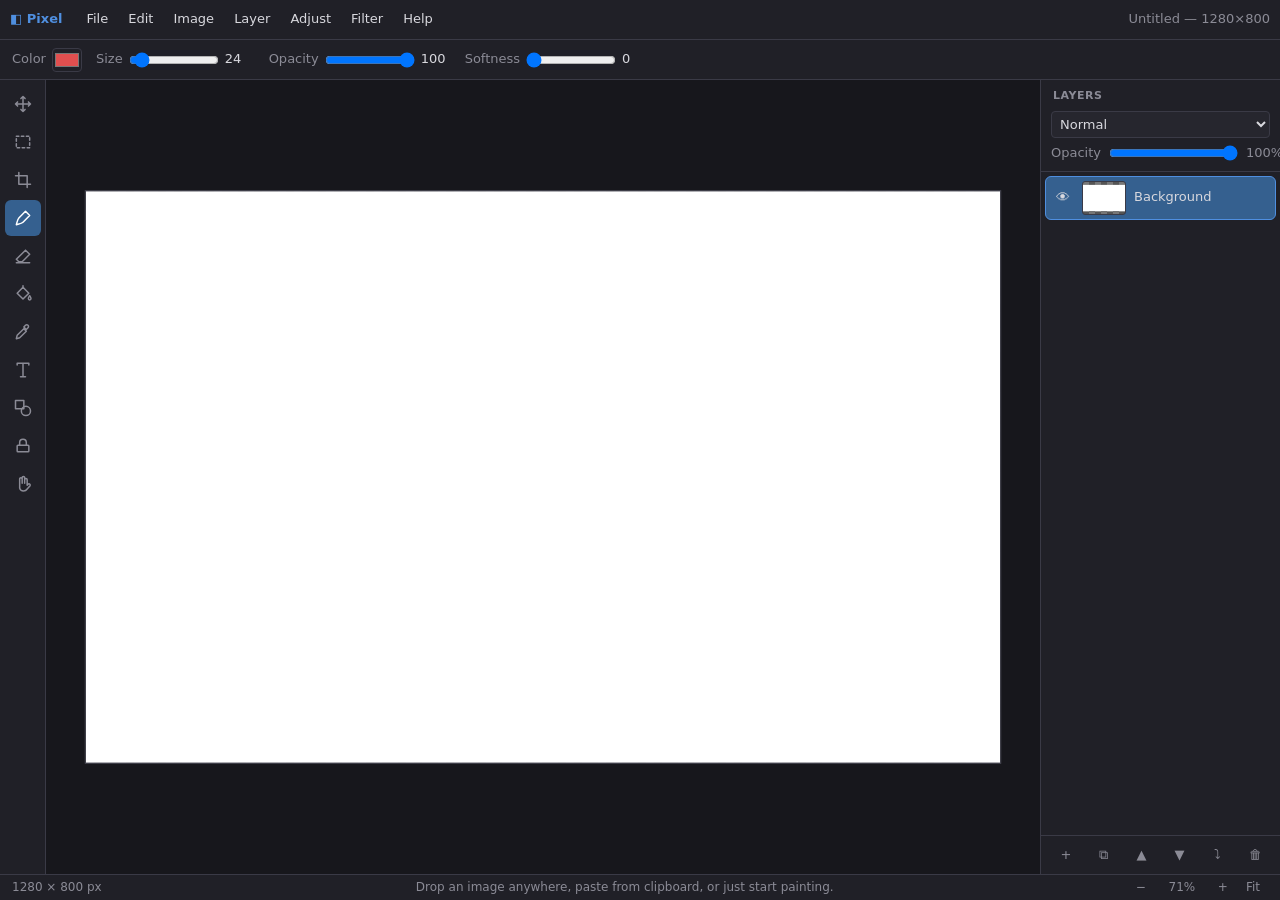
==== index.html @ 36263d48 "a" ====
<!DOCTYPE html>
<html lang="en">
<head>
<meta charset="UTF-8">
<meta name="viewport" content="width=device-width, initial-scale=1.0">
<title>Pixel — Browser Image Editor</title>
<link rel="icon" href="data:image/svg+xml,<svg xmlns='http://www.w3.org/2000/svg' viewBox='0 0 100 100'><text y='.9em' font-size='90'>🎨</text></svg>">
<link rel="stylesheet" href="css/style.css">
</head>
<body>

<header id="menubar">
  <div id="logo">◧ Pixel</div>
  <nav id="menus"></nav>
  <div id="doc-title">Untitled</div>
</header>

<div id="tool-options"></div>

<main id="workspace">
  <aside id="toolbar"></aside>
  <section id="canvas-wrap">
    <canvas id="view"></canvas>
  </section>
  <aside id="sidebar">
    <div class="panel-title">Layers</div>
    <div id="layer-controls">
      <select id="blend-mode" title="Blend mode">
        <option value="source-over">Normal</option>
        <option value="multiply">Multiply</option>
        <option value="screen">Screen</option>
        <option value="overlay">Overlay</option>
        <option value="darken">Darken</option>
        <option value="lighten">Lighten</option>
        <option value="color-dodge">Color Dodge</option>
        <option value="color-burn">Color Burn</option>
        <option value="hard-light">Hard Light</option>
        <option value="soft-light">Soft Light</option>
        <option value="difference">Difference</option>
        <option value="exclusion">Exclusion</option>
        <option value="hue">Hue</option>
        <option value="saturation">Saturation</option>
        <option value="color">Color</option>
        <option value="luminosity">Luminosity</option>
      </select>
      <div class="opacity-row">
        <span>Opacity</span>
        <input id="layer-opacity" type="range" min="0" max="100" value="100">
        <span id="layer-opacity-val">100%</span>
      </div>
    </div>
    <div id="layers"></div>
    <div id="layer-buttons">
      <button id="lb-add" title="New layer">+</button>
      <button id="lb-dup" title="Duplicate layer">⧉</button>
      <button id="lb-up" title="Move layer up">▲</button>
      <button id="lb-down" title="Move layer down">▼</button>
      <button id="lb-merge" title="Merge down">⤵</button>
      <button id="lb-del" title="Delete layer">🗑</button>
    </div>
  </aside>
</main>

<footer id="statusbar">
  <span id="status-doc"></span>
  <span id="status-pos"></span>
  <span id="status-hint"></span>
  <span id="zoom-controls">
    <button id="zoom-out" title="Zoom out">−</button>
    <button id="zoom-level" title="Reset to 100%">100%</button>
    <button id="zoom-in" title="Zoom in">+</button>
    <button id="zoom-fit" title="Fit to screen">Fit</button>
  </span>
</footer>

<input type="file" id="file-input" accept="image/*" multiple hidden>

<!-- New document -->
<dialog id="dlg-new">
  <h3>New Image</h3>
  <div class="dlg-body">
    <label>Width <input type="number" id="new-width" value="1280" min="1" max="8000"> px</label>
    <label>Height <input type="number" id="new-height" value="800" min="1" max="8000"> px</label>
    <label>Background
      <select id="new-bg">
        <option value="#ffffff">White</option>
        <option value="transparent">Transparent</option>
        <option value="#000000">Black</option>
      </select>
    </label>
  </div>
  <menu>
    <button type="button" id="new-open-image">Open image…</button>
    <span class="spacer"></span>
    <button type="button" class="dlg-cancel">Cancel</button>
    <button type="button" id="new-ok" class="primary">Create</button>
  </menu>
</dialog>

<!-- Image size -->
<dialog id="dlg-resize">
  <h3>Image Size</h3>
  <div class="dlg-body">
    <label>Width <input type="number" id="rs-width" min="1" max="8000"> px</label>
    <label>Height <input type="number" id="rs-height" min="1" max="8000"> px</label>
    <label class="check"><input type="checkbox" id="rs-aspect" checked> Keep aspect ratio</label>
  </div>
  <menu>
    <button type="button" class="dlg-cancel">Cancel</button>
    <button type="button" id="rs-ok" class="primary">Resize</button>
  </menu>
</dialog>

<!-- Canvas size -->
<dialog id="dlg-canvas">
  <h3>Canvas Size</h3>
  <div class="dlg-body">
    <label>Width <input type="number" id="cs-width" min="1" max="8000"> px</label>
    <label>Height <input type="number" id="cs-height" min="1" max="8000"> px</label>
    <p class="note">Content stays centered.</p>
  </div>
  <menu>
    <button type="button" class="dlg-cancel">Cancel</button>
    <button type="button" id="cs-ok" class="primary">Apply</button>
  </menu>
</dialog>

<!-- Text -->
<dialog id="dlg-text">
  <h3>Add Text</h3>
  <div class="dlg-body">
    <textarea id="text-input" rows="3" placeholder="Your text…"></textarea>
    <div class="row">
      <label>Font
        <select id="text-font">
          <option>Arial</option>
          <option>Verdana</option>
          <option>Georgia</option>
          <option>Times New Roman</option>
          <option>Courier New</option>
          <option>Impact</option>
          <option>Comic Sans MS</option>
        </select>
      </label>
      <label>Size <input type="number" id="text-size" value="48" min="6" max="500"></label>
    </div>
    <div class="row">
      <label>Color <input type="color" id="text-color" value="#ffffff"></label>
      <label class="check"><input type="checkbox" id="text-bold"> Bold</label>
      <label class="check"><input type="checkbox" id="text-italic"> Italic</label>
    </div>
  </div>
  <menu>
    <button type="button" class="dlg-cancel">Cancel</button>
    <button type="button" id="text-ok" class="primary">Add</button>
  </menu>
</dialog>

<!-- Export -->
<dialog id="dlg-export">
  <h3>Export Image</h3>
  <div class="dlg-body">
    <label>Filename <input type="text" id="export-name" value="image"></label>
    <label>Format
      <select id="export-format">
        <option value="image/png">PNG</option>
        <option value="image/jpeg">JPEG</option>
        <option value="image/webp">WebP</option>
      </select>
    </label>
    <label id="export-quality-row">Quality
      <input type="range" id="export-quality" min="1" max="100" value="90">
      <span id="export-quality-val">90</span>
    </label>
  </div>
  <menu>
    <button type="button" class="dlg-cancel">Cancel</button>
    <button type="button" id="export-ok" class="primary">Download</button>
  </menu>
</dialog>

<!-- Save project -->
<dialog id="dlg-save">
  <h3>Save Project</h3>
  <div class="dlg-body">
    <label>Project name <input type="text" id="save-name" value="My project"></label>
    <p class="note">Saved locally in your browser (IndexedDB). Nothing leaves your machine.</p>
  </div>
  <menu>
    <button type="button" class="dlg-cancel">Cancel</button>
    <button type="button" id="save-ok" class="primary">Save</button>
  </menu>
</dialog>

<!-- Projects -->
<dialog id="dlg-projects">
  <h3>Projects</h3>
  <div class="dlg-body">
    <div id="projects-list"></div>
  </div>
  <menu>
    <button type="button" class="dlg-cancel">Close</button>
  </menu>
</dialog>

<!-- Parametric filter -->
<dialog id="dlg-filter">
  <h3 id="filter-title"></h3>
  <div class="dlg-body" id="filter-params"></div>
  <menu>
    <button type="button" id="filter-cancel">Cancel</button>
    <button type="button" id="filter-ok" class="primary">Apply</button>
  </menu>
</dialog>

<!-- About -->
<dialog id="dlg-about">
  <h3>Pixel — shortcuts</h3>
  <div class="dlg-body">
    <table id="shortcuts">
      <tr><td>V / M / C</td><td>Move / Select / Crop</td></tr>
      <tr><td>B / E / G</td><td>Brush / Eraser / Fill</td></tr>
      <tr><td>I / T / U / S / H</td><td>Eyedropper / Text / Shape / Clone / Hand</td></tr>
      <tr><td>[ ]</td><td>Brush size</td></tr>
      <tr><td>Ctrl+Z / Ctrl+Shift+Z</td><td>Undo / Redo</td></tr>
      <tr><td>Ctrl+A / Ctrl+D / Del</td><td>Select all / Deselect / Delete selection</td></tr>
      <tr><td>Ctrl+N / O / S / E</td><td>New / Open / Save / Export</td></tr>
      <tr><td>Space+drag, wheel</td><td>Pan, zoom</td></tr>
      <tr><td>+ / − / 0 / 1</td><td>Zoom in / out / fit / 100%</td></tr>
      <tr><td>Alt+click (Clone)</td><td>Set clone source</td></tr>
    </table>
    <p class="note">Everything runs locally in your browser. No accounts, no cloud.</p>
  </div>
  <menu>
    <button type="button" class="dlg-cancel primary">Close</button>
  </menu>
</dialog>

<script src="js/utils.js"></script>
<script src="js/history.js"></script>
<script src="js/filters.js"></script>
<script src="js/editor.js"></script>
<script src="js/storage.js"></script>
<script src="js/tools.js"></script>
<script src="js/ui.js"></script>
<script src="js/main.js"></script>
</body>
</html>
---- css/style.css ----
:root {
  --bg: #17171c;
  --bg-panel: #202027;
  --bg-panel2: #26262e;
  --bg-hover: #33333e;
  --border: #3a3a46;
  --text: #d8d8de;
  --text-dim: #8b8b96;
  --accent: #4f8fe0;
  --accent-dim: #35608f;
}

* { margin: 0; padding: 0; box-sizing: border-box; }

html, body {
  height: 100%;
  overflow: hidden;
  background: var(--bg);
  color: var(--text);
  font: 13px/1.4 "Segoe UI", system-ui, sans-serif;
  user-select: none;
}

button, select, input, textarea { font: inherit; color: inherit; }

body {
  display: flex;
  flex-direction: column;
}

/* ---------- Menu bar ---------- */
#menubar {
  display: flex;
  align-items: center;
  height: 40px;
  background: var(--bg-panel);
  border-bottom: 1px solid var(--border);
  padding: 0 10px;
  gap: 4px;
  flex: none;
}
#logo { font-weight: 600; margin-right: 10px; color: var(--accent); white-space: nowrap; }
#doc-title { margin-left: auto; color: var(--text-dim); white-space: nowrap; overflow: hidden; text-overflow: ellipsis; }

#menus { display: flex; }
.menu { position: relative; }
.menu > button {
  background: none; border: none; color: var(--text);
  padding: 6px 10px; border-radius: 5px; cursor: pointer;
}
.menu > button:hover, .menu.open > button { background: var(--bg-hover); }
.menu-drop {
  display: none;
  position: absolute; top: 100%; left: 0; z-index: 100;
  min-width: 210px;
  background: var(--bg-panel2);
  border: 1px solid var(--border);
  border-radius: 6px;
  padding: 4px;
  box-shadow: 0 8px 24px rgba(0,0,0,.5);
}
.menu.open .menu-drop { display: block; }
.menu-item {
  display: flex; justify-content: space-between; gap: 20px;
  width: 100%;
  background: none; border: none; text-align: left;
  padding: 6px 10px; border-radius: 4px; cursor: pointer;
  color: var(--text);
}
.menu-item:hover { background: var(--accent-dim); }
.menu-item .shortcut { color: var(--text-dim); font-size: 11px; }
.menu-sep { height: 1px; background: var(--border); margin: 4px 6px; }

/* ---------- Tool options bar ---------- */
#tool-options {
  display: flex; align-items: center; gap: 14px;
  height: 40px;
  background: var(--bg-panel);
  border-bottom: 1px solid var(--border);
  padding: 0 12px;
  flex: none;
  overflow-x: auto;
}
#tool-options label { display: flex; align-items: center; gap: 6px; color: var(--text-dim); white-space: nowrap; }
#tool-options input[type=range] { width: 90px; }
#tool-options .val { min-width: 30px; color: var(--text); }
#tool-options input[type=color] {
  width: 30px; height: 24px; padding: 0; border: 1px solid var(--border);
  border-radius: 4px; background: none; cursor: pointer;
}
#tool-options select, #tool-options input[type=number] {
  background: var(--bg-panel2); border: 1px solid var(--border);
  border-radius: 4px; padding: 3px 6px;
}
#tool-options input[type=number] { width: 60px; }
#tool-options button {
  background: var(--bg-panel2); border: 1px solid var(--border);
  border-radius: 4px; padding: 4px 12px; cursor: pointer;
}
#tool-options button:hover { background: var(--bg-hover); }
#tool-options button.primary { background: var(--accent); border-color: var(--accent); color: #fff; }
#tool-options .hint { color: var(--text-dim); font-style: italic; }

/* ---------- Workspace ---------- */
#workspace { display: flex; flex: 1; min-height: 0; }

#toolbar {
  width: 46px; flex: none;
  background: var(--bg-panel);
  border-right: 1px solid var(--border);
  display: flex; flex-direction: column; align-items: center;
  padding-top: 6px; gap: 2px;
}
.tool-btn {
  width: 36px; height: 36px;
  display: flex; align-items: center; justify-content: center;
  background: none; border: none; border-radius: 6px;
  color: var(--text-dim); cursor: pointer;
}
.tool-btn:hover { background: var(--bg-hover); color: var(--text); }
.tool-btn.active { background: var(--accent-dim); color: #fff; }
.tool-btn svg { width: 20px; height: 20px; }

#canvas-wrap { flex: 1; position: relative; min-width: 0; background: var(--bg); }
#view { position: absolute; inset: 0; width: 100%; height: 100%; touch-action: none; }

/* ---------- Sidebar / layers ---------- */
#sidebar {
  width: 240px; flex: none;
  background: var(--bg-panel);
  border-left: 1px solid var(--border);
  display: flex; flex-direction: column;
}
.panel-title {
  padding: 8px 12px 4px;
  font-weight: 600; color: var(--text-dim);
  text-transform: uppercase; font-size: 11px; letter-spacing: .5px;
}
#layer-controls { padding: 4px 10px 8px; border-bottom: 1px solid var(--border); }
#blend-mode {
  width: 100%; margin-bottom: 6px;
  background: var(--bg-panel2); border: 1px solid var(--border);
  border-radius: 4px; padding: 4px;
}
.opacity-row { display: flex; align-items: center; gap: 8px; color: var(--text-dim); }
.opacity-row input { flex: 1; }
#layer-opacity-val { min-width: 36px; text-align: right; }

#layers { flex: 1; overflow-y: auto; padding: 4px; }
.layer-row {
  display: flex; align-items: center; gap: 8px;
  padding: 4px 6px; border-radius: 6px; cursor: pointer;
  border: 1px solid transparent;
}
.layer-row:hover { background: var(--bg-hover); }
.layer-row.active { background: var(--accent-dim); border-color: var(--accent); }
.layer-row .eye {
  background: none; border: none; cursor: pointer; font-size: 14px;
  width: 22px; color: var(--text);
}
.layer-row .eye.off { opacity: .25; }
.layer-thumb {
  width: 44px; height: 34px; flex: none;
  background:
    repeating-conic-gradient(#555 0 25%, #777 0 50%) 0 0 / 12px 12px;
  border: 1px solid var(--border); border-radius: 3px;
}
.layer-name { flex: 1; overflow: hidden; text-overflow: ellipsis; white-space: nowrap; }

#layer-buttons {
  display: flex; justify-content: space-around;
  padding: 6px; border-top: 1px solid var(--border);
}
#layer-buttons button {
  width: 30px; height: 26px;
  background: none; border: 1px solid transparent; border-radius: 5px;
  color: var(--text-dim); cursor: pointer;
}
#layer-buttons button:hover { background: var(--bg-hover); color: var(--text); }

/* ---------- Status bar ---------- */
#statusbar {
  display: flex; align-items: center; gap: 20px;
  height: 26px; flex: none;
  background: var(--bg-panel);
  border-top: 1px solid var(--border);
  padding: 0 12px;
  color: var(--text-dim); font-size: 12px;
}
#status-hint { flex: 1; text-align: center; overflow: hidden; white-space: nowrap; }
#zoom-controls { display: flex; align-items: center; gap: 2px; }
#zoom-controls button {
  background: none; border: none; color: var(--text-dim);
  cursor: pointer; padding: 2px 8px; border-radius: 4px;
}
#zoom-controls button:hover { background: var(--bg-hover); color: var(--text); }
#zoom-level { min-width: 52px; }

/* ---------- Dialogs ---------- */
dialog {
  background: var(--bg-panel2);
  color: var(--text);
  border: 1px solid var(--border);
  border-radius: 10px;
  padding: 18px;
  min-width: 320px;
  box-shadow: 0 20px 60px rgba(0,0,0,.6);
}
dialog::backdrop { background: rgba(0,0,0,.55); }
dialog h3 { margin-bottom: 14px; font-size: 15px; }
.dlg-body { display: flex; flex-direction: column; gap: 10px; }
.dlg-body label { display: flex; align-items: center; gap: 8px; justify-content: space-between; }
.dlg-body label.check { justify-content: flex-start; }
.dlg-body .row { display: flex; gap: 14px; }
.dlg-body input[type=number], .dlg-body input[type=text], .dlg-body select, .dlg-body textarea {
  background: var(--bg-panel);
  border: 1px solid var(--border);
  border-radius: 5px;
  padding: 5px 8px;
}
.dlg-body input[type=number] { width: 80px; }
.dlg-body input[type=text] { flex: 1; }
.dlg-body textarea { resize: vertical; user-select: text; }
.dlg-body input[type=color] { width: 40px; height: 26px; padding: 0; border: 1px solid var(--border); border-radius: 4px; background: none; }
.dlg-body .note { color: var(--text-dim); font-size: 12px; }
dialog menu {
  display: flex; justify-content: flex-end; gap: 8px;
  margin-top: 16px; list-style: none;
}
dialog menu .spacer { flex: 1; }
dialog menu button {
  background: var(--bg-panel);
  border: 1px solid var(--border);
  border-radius: 6px;
  padding: 6px 16px;
  cursor: pointer;
}
dialog menu button:hover { background: var(--bg-hover); }
dialog menu button.primary { background: var(--accent); border-color: var(--accent); color: #fff; }
dialog menu button.primary:hover { filter: brightness(1.1); }

.filter-param { display: flex; align-items: center; gap: 10px; }
.filter-param span.lbl { width: 100px; color: var(--text-dim); }
.filter-param input[type=range] { flex: 1; }
.filter-param .val { width: 44px; text-align: right; }

#shortcuts { border-collapse: collapse; }
#shortcuts td { padding: 3px 14px 3px 0; }
#shortcuts td:first-child { color: var(--accent); white-space: nowrap; }

#projects-list { max-height: 320px; overflow-y: auto; min-width: 360px; }
.project-row {
  display: flex; align-items: center; gap: 10px;
  padding: 8px; border-radius: 6px;
}
.project-row:hover { background: var(--bg-hover); }
.project-row .pname { flex: 1; font-weight: 600; }
.project-row .pmeta { color: var(--text-dim); font-size: 11px; }
.project-row button {
  background: var(--bg-panel); border: 1px solid var(--border);
  border-radius: 5px; padding: 3px 10px; cursor: pointer;
}
.project-row button:hover { background: var(--bg-hover); }
.project-row button.danger:hover { background: #7a3030; border-color: #a04040; }
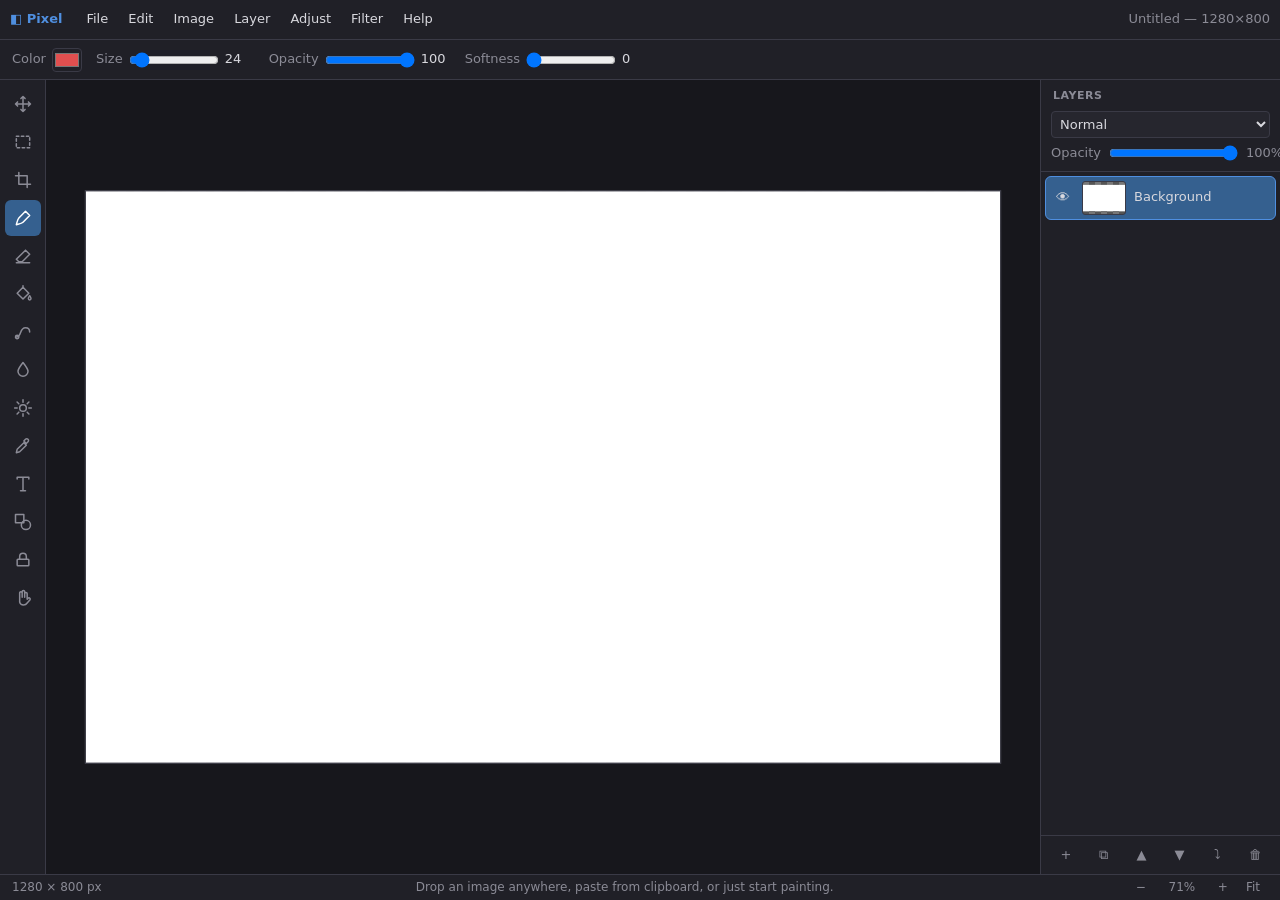
==== commit 7a176a59: "Add retouching tools, context menu, and new filters - New tools: Smudge, Blur brush, Dodge/Burn/Spon" ====
--- a/index.html
+++ b/index.html
@@ -220,7 +220,9 @@
     <table id="shortcuts">
       <tr><td>V / M / C</td><td>Move / Select / Crop</td></tr>
       <tr><td>B / E / G</td><td>Brush / Eraser / Fill</td></tr>
+      <tr><td>K / R / O</td><td>Smudge / Blur / Dodge-Burn-Sponge</td></tr>
       <tr><td>I / T / U / S / H</td><td>Eyedropper / Text / Shape / Clone / Hand</td></tr>
+      <tr><td>Right-click</td><td>Context menu (selection, layers, undo, zoom)</td></tr>
       <tr><td>[ ]</td><td>Brush size</td></tr>
       <tr><td>Ctrl+Z / Ctrl+Shift+Z</td><td>Undo / Redo</td></tr>
       <tr><td>Ctrl+A / Ctrl+D / Del</td><td>Select all / Deselect / Delete selection</td></tr>
--- a/css/style.css
+++ b/css/style.css
@@ -71,6 +71,12 @@
 .menu-item .shortcut { color: var(--text-dim); font-size: 11px; }
 .menu-sep { height: 1px; background: var(--border); margin: 4px 6px; }
 
+.context-menu {
+  display: block;
+  position: fixed;
+  z-index: 1000;
+}
+
 /* ---------- Tool options bar ---------- */
 #tool-options {
   display: flex; align-items: center; gap: 14px;
